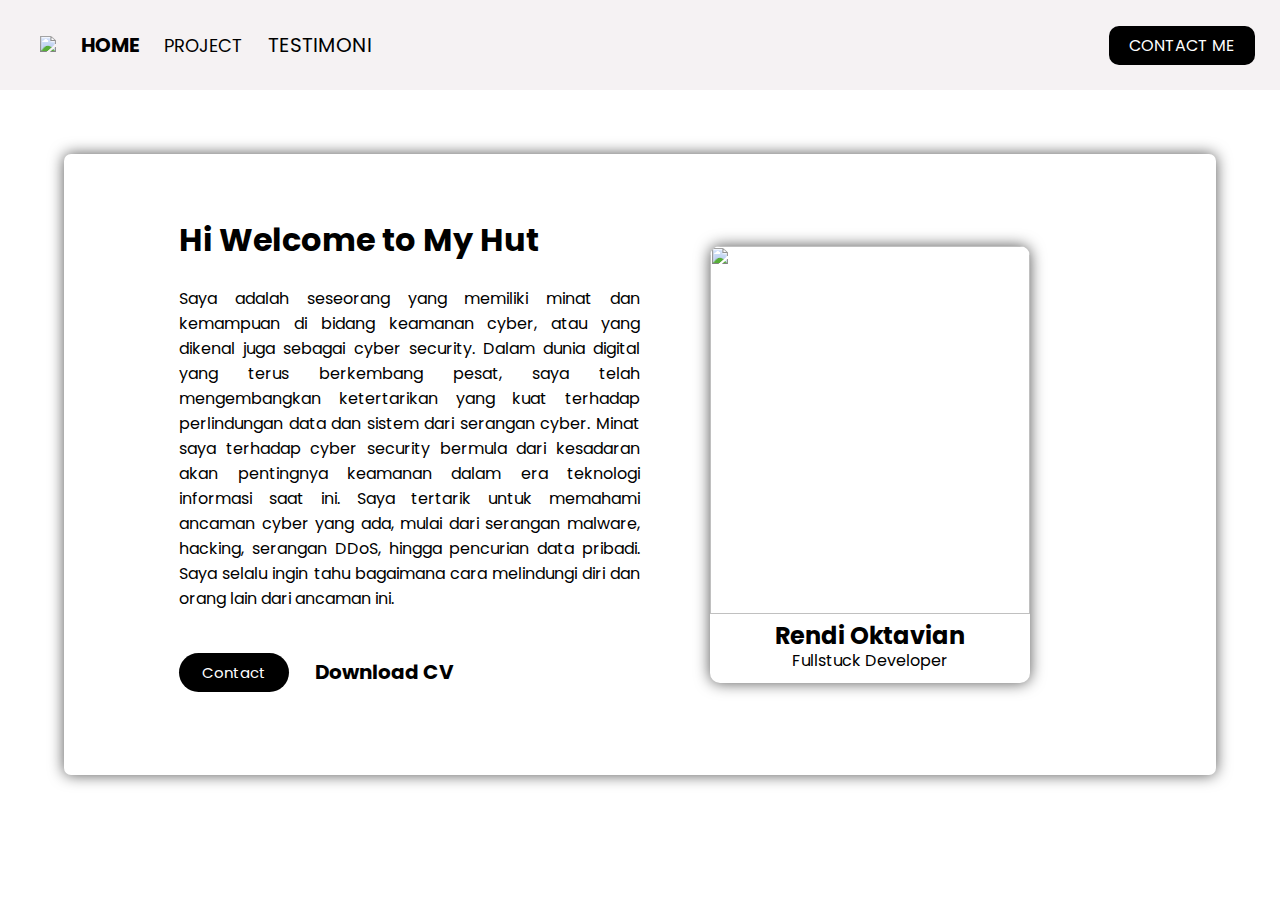
==== index.html @ 65f08efb "days-7 & 8" ====
<html>
    <head>
        <meta name="viewport" content="width=device-width, initial-scale=1">
        <title>RENDY OKTAVIAN</title>
        <link rel="stylesheet" href="style.css">
        <link rel="icon" href="img/anonym2.png">
        <link
            rel="stylesheet"
            href="https://cdnjs.cloudflare.com/ajax/libs/font-awesome/6.4.0/css/all.min.css"
            integrity="sha512-iecdLmaskl7CVkqkXNQ/ZH/XLlvWZOJyj7Yy7tcenmpD1ypASozpmT/E0iPtmFIB46ZmdtAc9eNBvH0H/ZpiBw=="
            crossorigin="anonymous"
            referrerpolicy="no-referrer"/>
            <link rel="stylesheet" href="https://cdnjs.cloudflare.com/ajax/libs/remixicon/3.2.0/remixicon.css">       
    </head>
    <body>
        <nav>
            <div class="nav-left">
                <ul>
                    <li>
                        <a href="index.html">
                            <img src="img/anonym2.png" />
                        </a>
                    </li>
                    <li class="item-collapse" >
                        <a class="active" href="index.html">HOME</a>
                    </li>
                    <li class="item-collapse" style="font-size: 18px;" id="myproject">
                        <a href="myProject.html">PROJECT</a>
                    </li>
                    <li class="item-collapse">
                        <a href="testimonials.html">TESTIMONI</a>
                    </li>
                </ul>
            </div>
            <div class="nav-right item-collapse">
                <a href="contact.html">CONTACT ME</a>
            </div>
            <button type="button" class="barsmenu" onclick="openHam()">
                <i class="ri-menu-5-line ri-2x"></i>
            </button>
        </nav>

        <div class="hamburger-container" id="hamburger-container">
            <a href="index.html" class="hamburger-active">HOME</a> 
            <a href="myProject.html">PROJECT</a>
            <a href="testimonials.html">TESTIMONI</a>
            <div class="hamburger-contact">
            <a href="contact.html">CONTACT ME</a>
            </div>
        </div>

        <div class="container">
            <section class="indexSection">
                <div class="container-left">
                            <h1>Hi Welcome to My Hut</h1>
                            <p>Saya adalah seseorang yang memiliki minat dan kemampuan di bidang keamanan cyber, 
                                atau yang dikenal juga sebagai cyber security. Dalam dunia digital yang terus berkembang pesat,
                                saya telah mengembangkan ketertarikan yang kuat terhadap perlindungan data dan sistem dari serangan cyber.
                                Minat saya terhadap cyber security bermula dari kesadaran akan pentingnya keamanan dalam era teknologi informasi saat ini. 
                                Saya tertarik untuk memahami ancaman cyber yang ada, mulai dari serangan malware, 
                                hacking, serangan DDoS, hingga pencurian data pribadi. 
                                Saya selalu ingin tahu bagaimana cara melindungi diri dan orang lain dari ancaman ini.</p>
                                
                                <div class="contact">
                                    <div class="contact2">
                                        <a href="contact.html">
                                            <button class="contact-button">Contact</button>
                                        </a>
                                    </div>

                                    <div class="contact2">
                                        <a href="https://drive.google.com/file/d/1OsIDREDsPhQpMf2dFSJTZq-SzkVInuPp/view?usp=sharing" target="_blank">
                                            <h2>Download CV 
                                                <i class="fa-solid fa-file-arrow-down"></i>
                                            </h2>
                                        </a>
                                    </div>
                                    
                                </div>

                    <div class="sosmed">
                        <a href="https://www.linkedin.com/in/rendi-oktavian-1a585b120/" target="_blank">
                            <i class="fa-brands fa-linkedin"></i>
                        </a>
                        <a href="https://www.twitter.com/met4sploitable" target="_blank">
                            <i class="fa-brands fa-twitter"></i>
                        </a>
                        <a href="https://www.instagram.com/" target="_blank">
                            <i class="fa-brands fa-instagram"></i>
                        </a>
                        <a href="https://www.facebook.com/kwarez" target="_blank">
                            <i class="fa-brands fa-facebook"></i>
                        </a>
                    </div>
                </div>
                <div class="container-right">

                    <div class="card">
                        <img src="img/foto-rendi-png.png">
                        <h2>Rendi Oktavian</h2>
                        <p>Fullstuck Developer</p>
                    </div>

                </div>
            </section>
        </div>

        <script src="index.js"></script> 

    </body> 
</html>
---- style.css ----
@import url("https://fonts.googleapis.com/css2?family=Poppins&display=swap");

* {
    text-decoration: none;
    font-family: "Poppins", sans-serif;
}

body {
    /* background-color: #e0e4ea; */
    margin: 0;
    padding: 0;
    background-image: url(img/back-img.jpg);
    background-repeat: no-repeat;
    background-size: cover;
}

nav {
    background-color: #f5f2f3;
    display: flex;
    align-items: center;
    height: 10%;
}

nav ul {
    display: flex;
    list-style-type: none;
    align-items: center;
}

nav ul li {
    margin-right: 25px;
    font-size: 20px;
}

nav ul li a {
    color: black;
}

nav ul li a:hover {
    color: salmon;
}

nav ul li .active {
    font-weight: bold;
}

.nav-left {
    flex: 50%;
}

.nav-left ul li img{
    cursor: pointer;
}

.nav-left ul li a img:hover{
    transform: scale(1.1);
    transition: ease-in-out;
}

.nav-right {
    flex: 50%;
    text-align: end;
    margin-right: 25px;
}

.nav-right a {
    padding: 8px 20px;
    background-color: black;
    color: white;
    border-radius: 10px;
}

.nav-right a:hover {
    background-color: salmon;
}

.barsmenu {
    background-color: transparent; 
    border: none; 
    cursor: pointer;
    display: none;
    margin-right: 0.5em;
    font-size: 1.1em;
}

.barsmenu:hover{
    color: salmon;
}

.hamburger-container {
    display: flex; 
    list-style-type: none;
    flex-direction: column;
    background-color: #9a9a9a;
    display: none;
    padding-bottom: 0.5em;
}

.hamburger-container a {
    text-decoration: none;
    color: #fff;
    display: flex;
    align-items: center;
    justify-content: center;
    padding: 0.55em;
}

.hamburger-container a:hover {
    color: salmon;
}

.hamburger-active {
    font-weight: 700;
}

.hamburger-contact {
    margin-left: auto;
    margin-right: auto;
    background-color: black;
    justify-content: center;
    align-items: center;
    width: 8em;
    height: 2.3em;
    border-radius: 10px;
}

.hamburger-contact a {
    padding: 0.4em;
}


.container {
    display: flex;
    margin: 5%;
    border-radius: 7px;
    background-color: white;
    box-shadow: 0 0 15px#565656;
    justify-content:center;
}

.container-left {
    flex: 1;
    text-align: justify;
}


.contact-button {
    background-color: black;
    color: white;
    border-radius: 20px;
    padding: 8px 23px;
    font-size: 15px;
    cursor: pointer;
    border: none;
}

.contact-button:hover {
    background-color: salmon;
}

.contact {
    margin: 30px 0;
    display: flex;
    width: 90%; 
    align-items: center;
    /* justify-content: center; */
    font-size: 0.8rem;
    font-weight: 400;
}

.contact2 {
    display: flex;
    margin-right: 2em;
}

.contact2 h2{
    font-size: 20px;
}

.contact2 a:hover{
    color: salmon;
}

#myproject a:hover{
    color: salmon;
}

a {
    color: black;
}

.downloadimg {
    height: 30;
    margin-top: 17px;
    gap:10px;
}

.container-right {
    flex: 1;
}

.card {
    width: fit-content;
    margin: 20% auto;
    box-shadow: 0 0 15px #565656;
    border-radius: 10px;
    text-align: center;
    padding-bottom: 3px;
    line-height: 0.3em;
}

.card img {
    width: 20em;
    height: 23em;
    object-fit: cover;
    border-radius: 10px 10px 0 0;
}

.card:hover {
    transform: scale(1.1);
    transition: ease-in-out;
    
}

.indexSection {
    display: flex;
    width: 80%;
    align-items: center;
}

.sosmed {
    text-align: start;
}

.sosmed i {
    font-size: 3rem;
    margin-right: 0.3rem;
    margin-left: 0.3rem;
    color: black;
}

.sosmed i:hover{
    color: salmon;
}


@media only screen and (max-width: 768px) {
    .indexSection {
        width: 90%; 
        flex-direction: column;
        padding: 1em 1em;
    }

    .contact{
        margin: 30px 30px;
        display: flex;
        width: 90%;
        align-items: center;
        justify-content: center;
    }

    .container-left {
        width: 100%;
        flex: 1;
    }

    .container-left p,h1{
        text-align: center;
    }

    .container-right img {
        width: 13em;
        height: 14em;
        
    }

    .sosmed{
        text-align: center;
    }

    /* .contactform{
        width: 85%;
    } */

    .contactform { 
        margin: 1em auto;
        width: 40%;
        padding-bottom: 3em;
    }

}

@media only screen and (max-width: 550px) {
    .item-collapse {
        display: none;
    }

    .barsmenu {
        display: block; 
    }

    /* .contactform {
        width: 85%;
    } */

    .contactform { 
        margin: 1em auto;
        width: 40%;
        padding-bottom: 3em;
    }

    .sosmed{
        text-align: center;
    }

    .contact{
        margin: 30px 30px;
        display: flex;
        width: 90%;
        align-items: center;
        justify-content: center;
    }
}
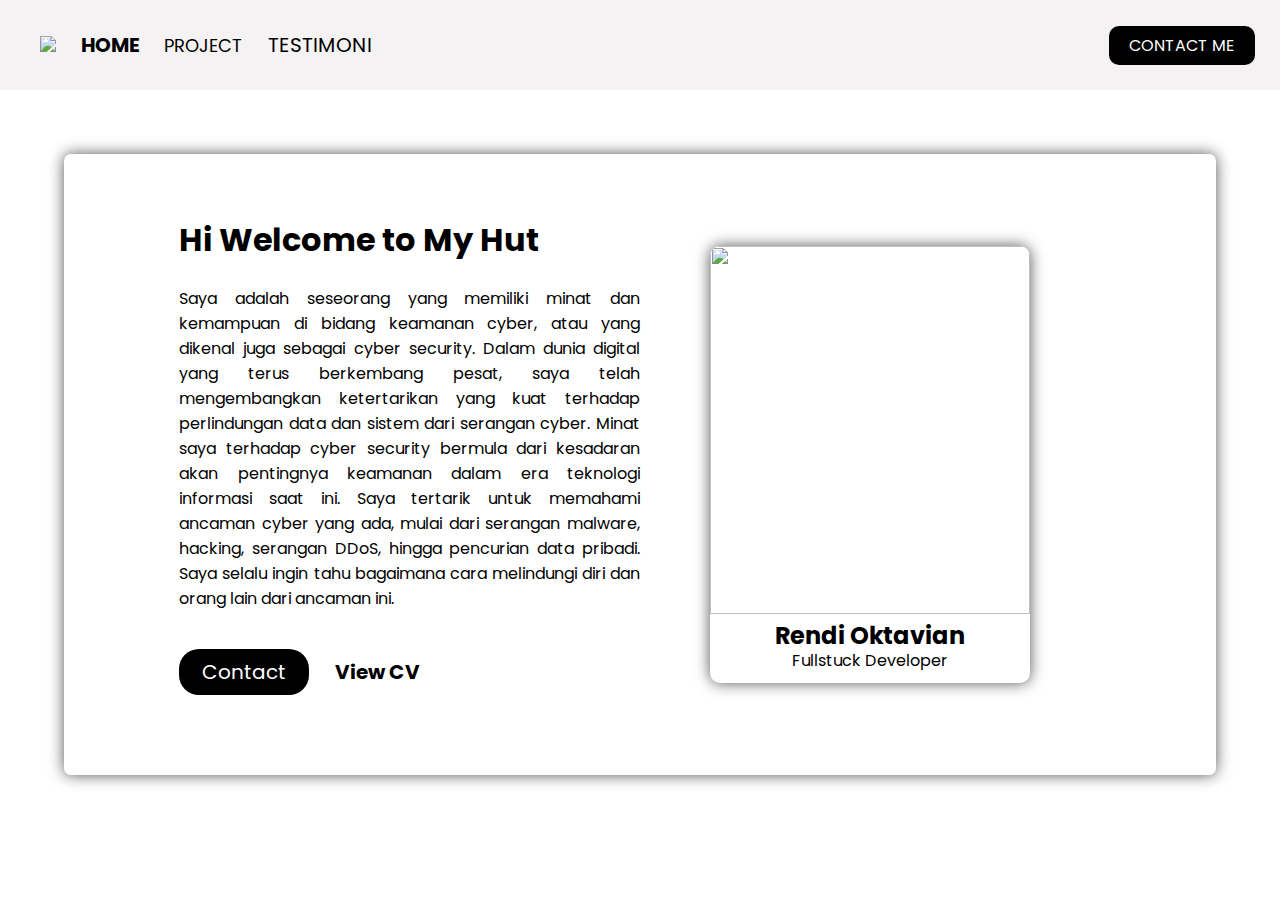
==== commit 8da91b2d: "day 9 added ajax" ====
--- a/index.html
+++ b/index.html
@@ -64,13 +64,13 @@
                                 <div class="contact">
                                     <div class="contact2">
                                         <a href="contact.html">
-                                            <button class="contact-button">Contact</button>
+                                            <button class="contact-button" style="font-size: 20px;">Contact</button>
                                         </a>
                                     </div>
 
                                     <div class="contact2">
                                         <a href="https://drive.google.com/file/d/1OsIDREDsPhQpMf2dFSJTZq-SzkVInuPp/view?usp=sharing" target="_blank">
-                                            <h2>Download CV 
+                                            <h2> View CV
                                                 <i class="fa-solid fa-file-arrow-down"></i>
                                             </h2>
                                         </a>
--- a/style.css
+++ b/style.css
@@ -245,6 +245,14 @@
 
 
 @media only screen and (max-width: 768px) {
+    .item-collapse {
+        display: none;
+    }
+
+    .barsmenu {
+        display: block; 
+    }
+
     .indexSection {
         width: 90%; 
         flex-direction: column;
@@ -278,10 +286,6 @@
         text-align: center;
     }
 
-    /* .contactform{
-        width: 85%;
-    } */
-
     .contactform { 
         margin: 1em auto;
         width: 40%;
@@ -298,10 +302,6 @@
     .barsmenu {
         display: block; 
     }
-
-    /* .contactform {
-        width: 85%;
-    } */
 
     .contactform { 
         margin: 1em auto;
